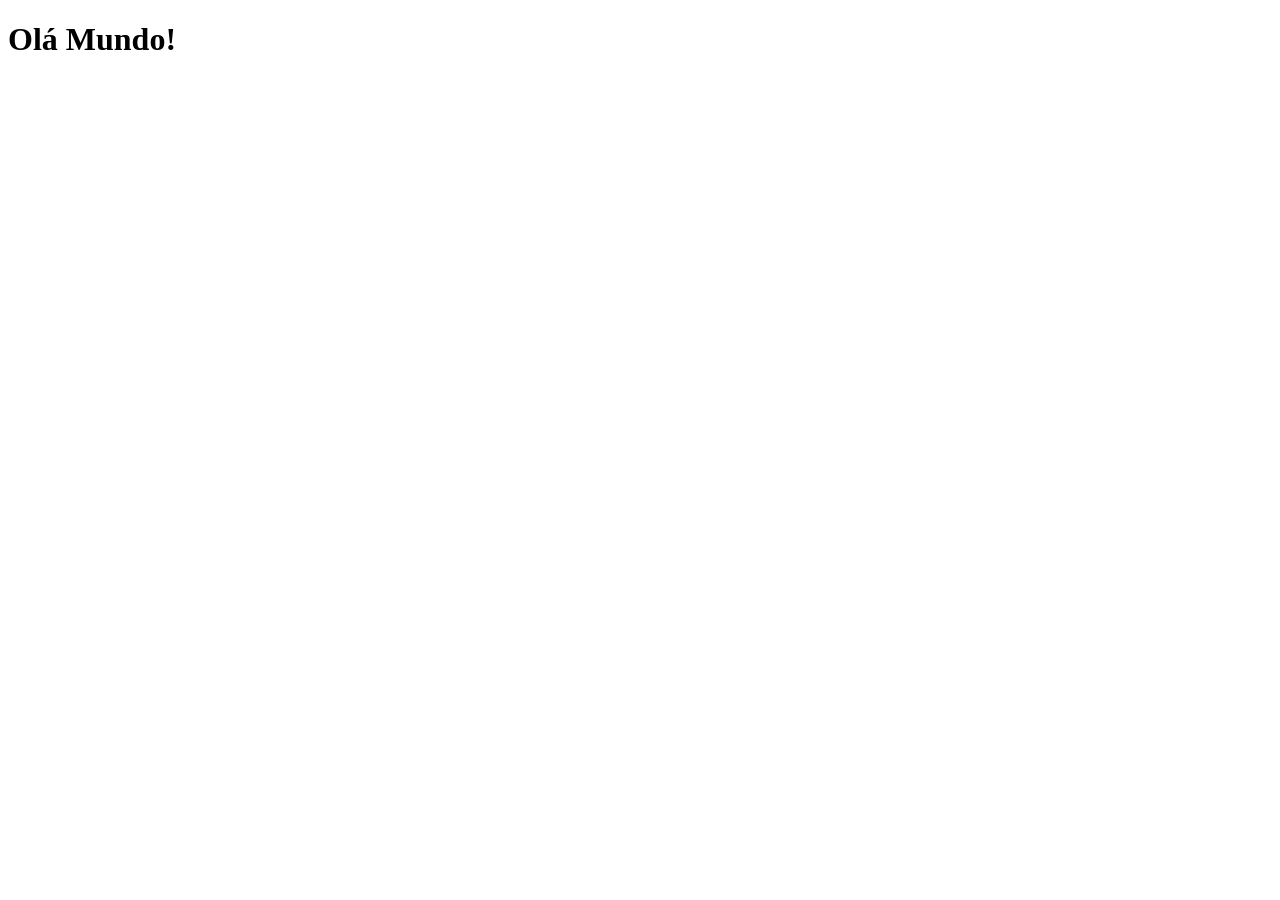
==== index.html @ ce01922a "Criei a pagina principal" ====
<!DOCTYPE html>
<html lang="pt-br">
<head>
    <meta charset="UTF-8">
    <meta name="viewport" content="width=device-width, initial-scale=1.0">
    <link rel="shortcut icon" href="favicon.ico" type="image/x-icon">
    <title>Projeto Redes Sociais</title>
</head>
<body>
    <h1>Olá Mundo!</h1>
    
</body>
</html>
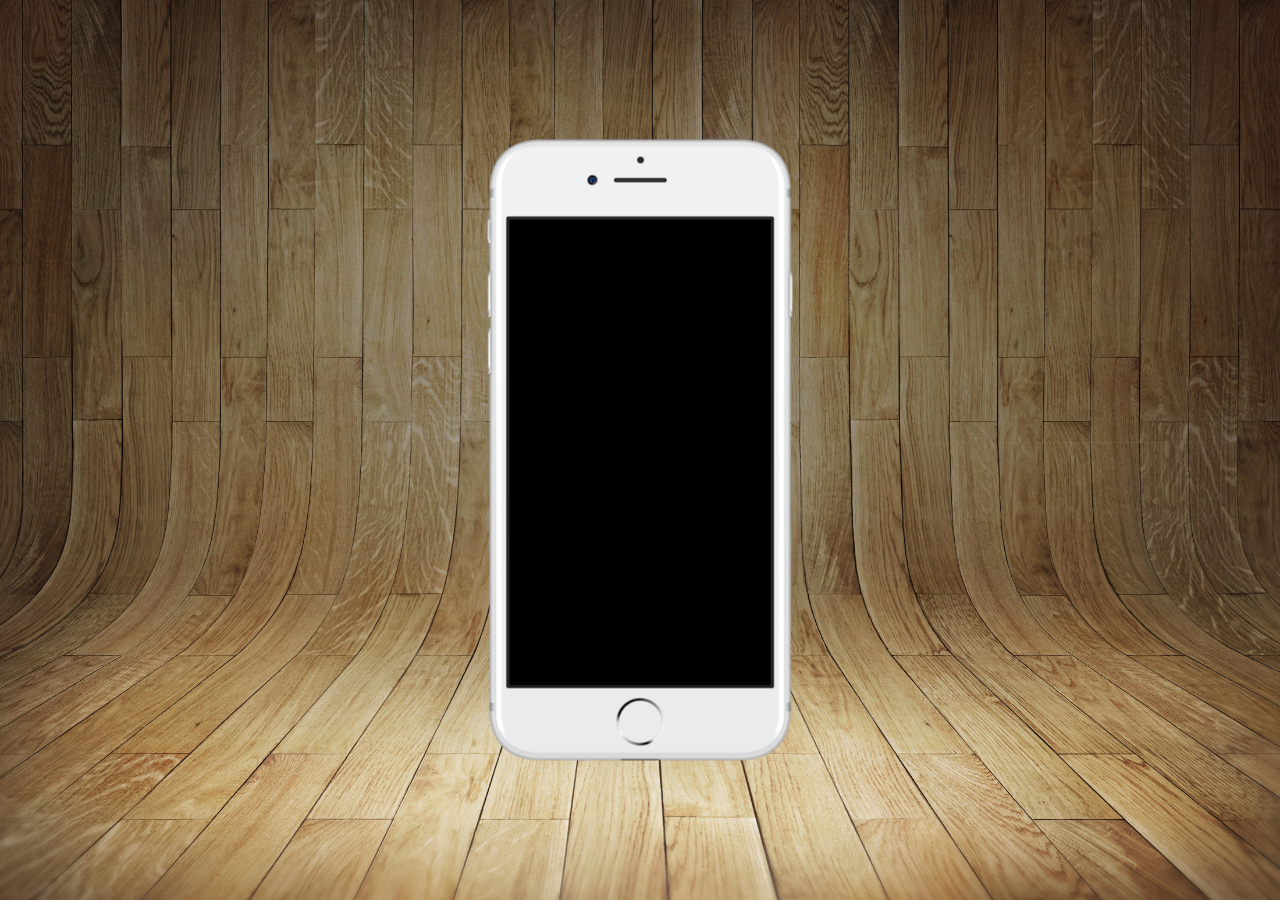
==== commit 8a4669ea: "atualização" ====
--- a/index.html
+++ b/index.html
@@ -4,10 +4,16 @@
     <meta charset="UTF-8">
     <meta name="viewport" content="width=device-width, initial-scale=1.0">
     <link rel="shortcut icon" href="favicon.ico" type="image/x-icon">
+    <link rel="stylesheet" href="estilos/style.css">
     <title>Projeto Redes Sociais</title>
 </head>
 <body>
-    <h1>Olá Mundo!</h1>
-    
+    <main>
+        <section id="telefone">
+        </section>
+
+        <section id="redes-sociais">  
+        </section>
+    </main>
 </body>
 </html>
--- a/estilos/style.css
+++ b/estilos/style.css
@@ -0,0 +1,36 @@
+@charset "UTF-8";
+
+* {
+    margin: 0px;
+    padding: 0px;
+    font-family: Arial,Helvetica, sans-serif;
+}
+html, body {
+    height: 100vh;
+    width: 100vw;
+    background-color: black;   
+}
+
+body {
+    background: url('../imagens/fundo-madeira.jpg') no-repeat top center;
+    background-size: cover;
+    background-attachment: fixed;
+
+}
+
+main {
+   position:relative;
+   height: 100vh;
+   
+}
+section#telefone {
+    position: absolute;
+    top:50%;
+    left:50%;
+    transform: translate(-50%, -50%);
+
+    height: 627px;
+    width: 311px;
+    background-color: blue;
+    background: url('../imagens/frame-iphone.png')no-repeat;
+}
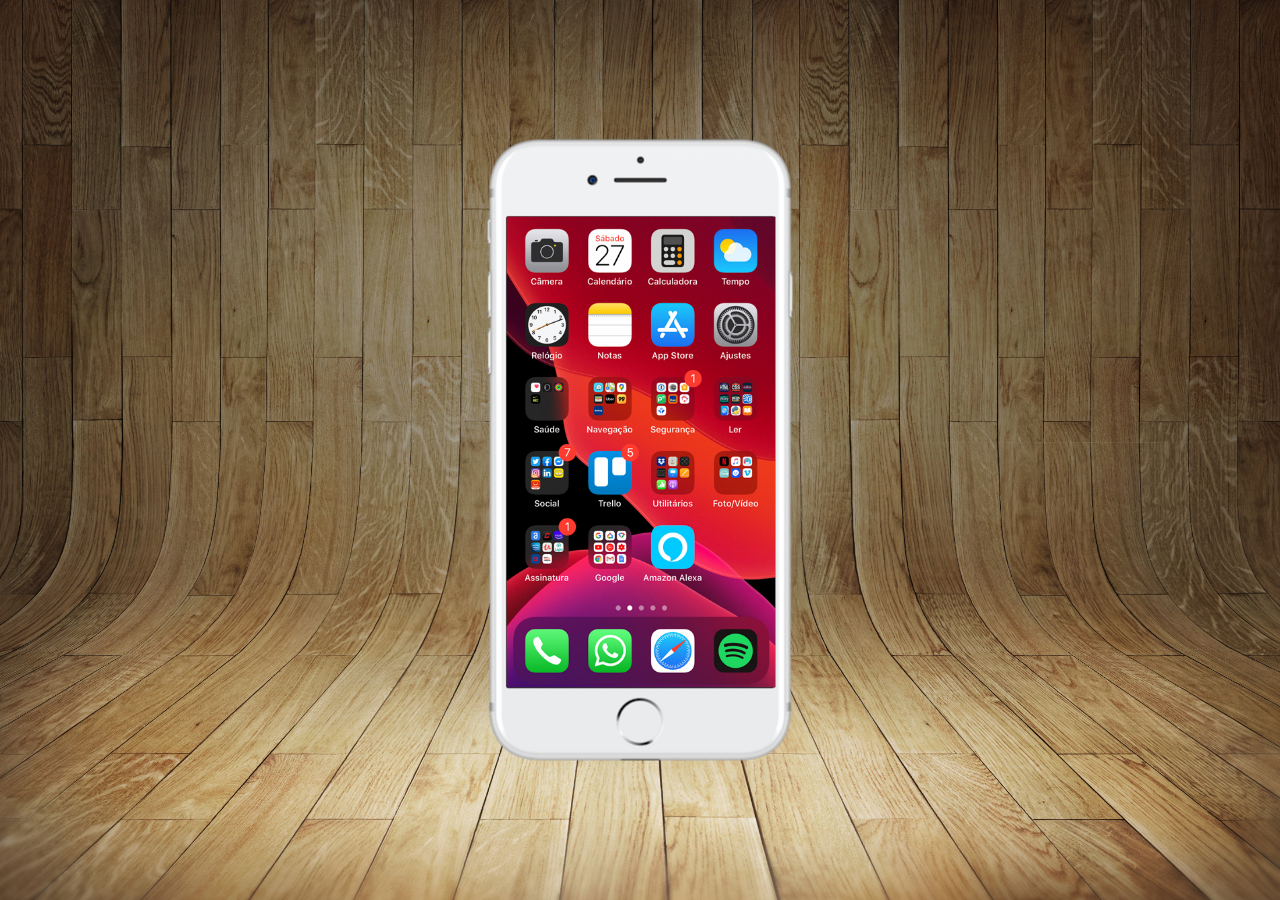
==== commit 4d6e2f11: "atualizei tela" ====
--- a/index.html
+++ b/index.html
@@ -10,6 +10,8 @@
 <body>
     <main>
         <section id="telefone">
+            <iframe src="home.html" name="tela" id="tela" frameborder="0"></iframe>
+
         </section>
 
         <section id="redes-sociais">  
--- a/estilos/style.css
+++ b/estilos/style.css
@@ -31,6 +31,13 @@
 
     height: 627px;
     width: 311px;
-    background-color: blue;
     background: url('../imagens/frame-iphone.png')no-repeat;
+}
+iframe#tela {
+    position:relative;
+    top:80px;
+    left: 22px;
+    width: 269px;
+    height:471px;
+
 }
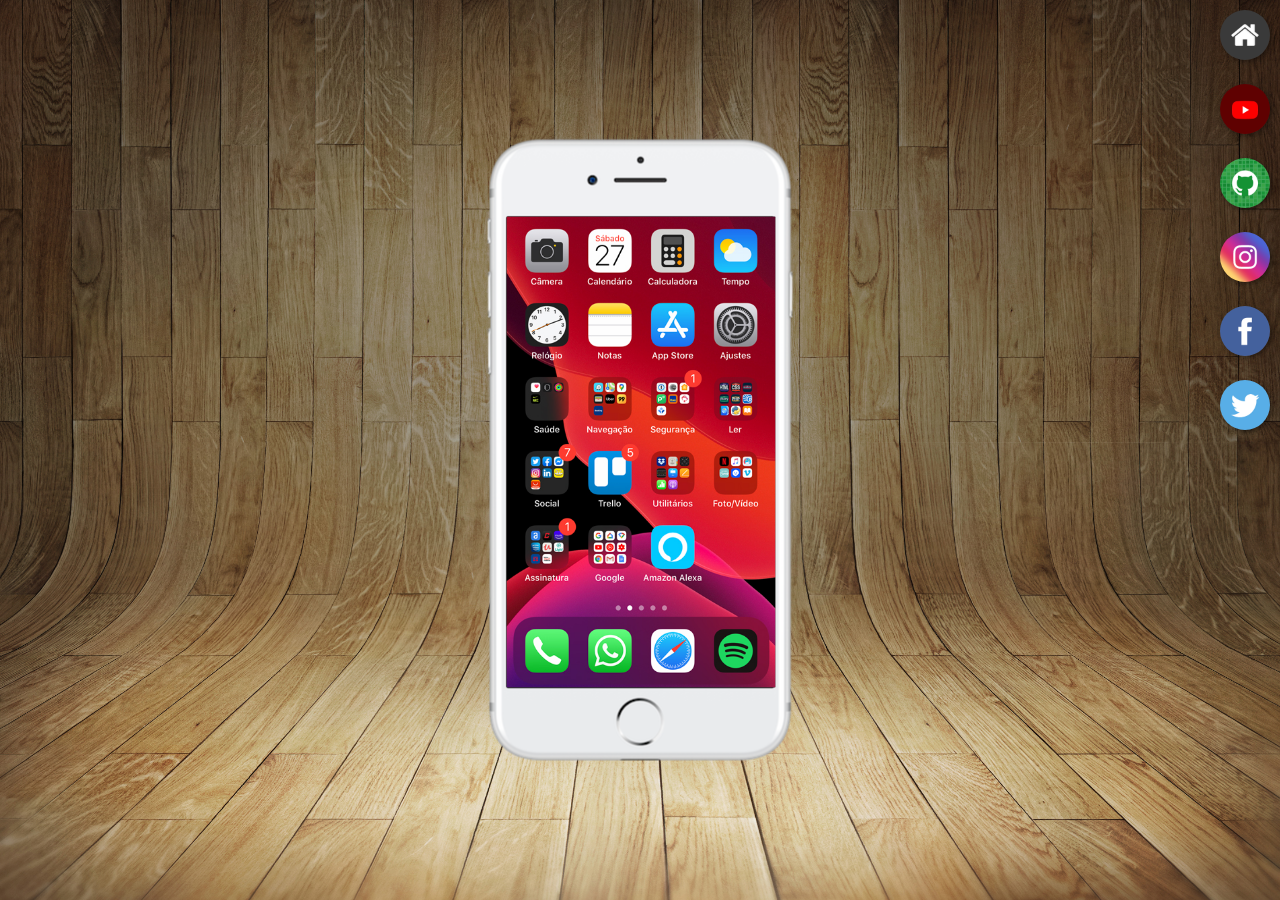
==== commit 589e4ff2: "criei botoes na lateal" ====
--- a/index.html
+++ b/index.html
@@ -10,11 +10,19 @@
 <body>
     <main>
         <section id="telefone">
-            <iframe src="home.html" name="tela" id="tela" frameborder="0"></iframe>
-
+            <iframe src="home.html" name="tela" id="tela" frameborder="0">
+                Seu navegador não é compativel com isso.
+            </iframe>
         </section>
 
         <section id="redes-sociais">  
+            <a href="#" target="tela"><img src="imagens/logo-home.jpg" alt="Home"></a><br>
+            <a href="#" target="tela"><img src="imagens/logo-youtube.jpg" alt="Youtube"></a><br>
+            <a href="#" target="tela"><img src="imagens/logo-github.jpg" alt="Github"></a><br>
+            <a href="#" target="tela"><img src="imagens/logo-instagram.jpg" alt="Instagram"></a><br>
+            <a href="#" target="tela"><img src="imagens/logo-facebook.jpg" alt="Facebook"></a><br>
+            <a href="#" target="tela"><img src="imagens/logo-twitter.jpg" alt="Twitter"></a>
+        
         </section>
     </main>
 </body>
--- a/estilos/style.css
+++ b/estilos/style.css
@@ -39,5 +39,24 @@
     left: 22px;
     width: 269px;
     height:471px;
+}
+section#redes-sociais {
+    text-align: right;
+   
+}
+section#redes-sociais img {
+    width: 50px;
+    margin: 10px;
+    border-radius: 50%;
+    box-shadow: 2px 2px 5px rgba(0,0,0,0.400);
+    box-sizing: border-box;
+}
 
-}+section#redes-sociais img:hover {
+   border: 2px solid rgba(255, 255, 255, 0.637);
+   transform: translate(-3px, -3px);
+   box-shadow: 5px 5px 10px rgba(0,0,0,0.623);
+   transition: transform .3s, border 1s;
+}
+
+
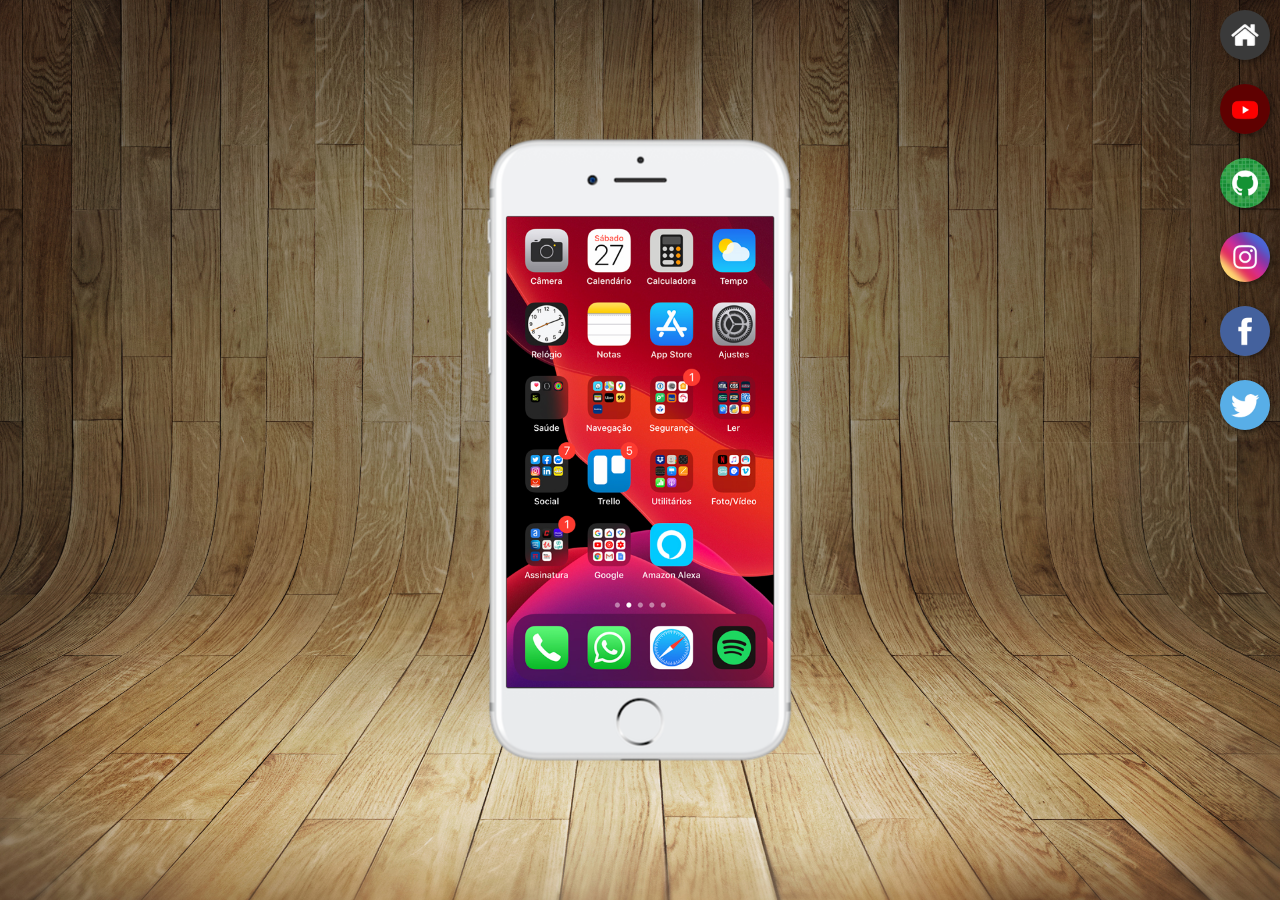
==== commit 74b250f5: "atualizei redes sociais" ====
--- a/index.html
+++ b/index.html
@@ -16,12 +16,12 @@
         </section>
 
         <section id="redes-sociais">  
-            <a href="#" target="tela"><img src="imagens/logo-home.jpg" alt="Home"></a><br>
-            <a href="#" target="tela"><img src="imagens/logo-youtube.jpg" alt="Youtube"></a><br>
-            <a href="#" target="tela"><img src="imagens/logo-github.jpg" alt="Github"></a><br>
-            <a href="#" target="tela"><img src="imagens/logo-instagram.jpg" alt="Instagram"></a><br>
-            <a href="#" target="tela"><img src="imagens/logo-facebook.jpg" alt="Facebook"></a><br>
-            <a href="#" target="tela"><img src="imagens/logo-twitter.jpg" alt="Twitter"></a>
+            <a href="home.html" target="tela"><img src="imagens/logo-home.jpg" alt="Home"></a><br>
+            <a href="youtube.html" target="tela"><img src="imagens/logo-youtube.jpg" alt="Youtube"></a><br>
+            <a href="github.html" target="tela"><img src="imagens/logo-github.jpg" alt="Github"></a><br>
+            <a href="instagram.html" target="tela"><img src="imagens/logo-instagram.jpg" alt="Instagram"></a><br>
+            <a href="facebook.html" target="tela"><img src="imagens/logo-facebook.jpg" alt="Facebook"></a><br>
+            <a href="twitter.html" target="tela"><img src="imagens/logo-twitter.jpg" alt="Twitter"></a>
         
         </section>
     </main>
--- a/estilos/style.css
+++ b/estilos/style.css
@@ -37,7 +37,7 @@
     position:relative;
     top:80px;
     left: 22px;
-    width: 269px;
+    width: 267px;
     height:471px;
 }
 section#redes-sociais {
